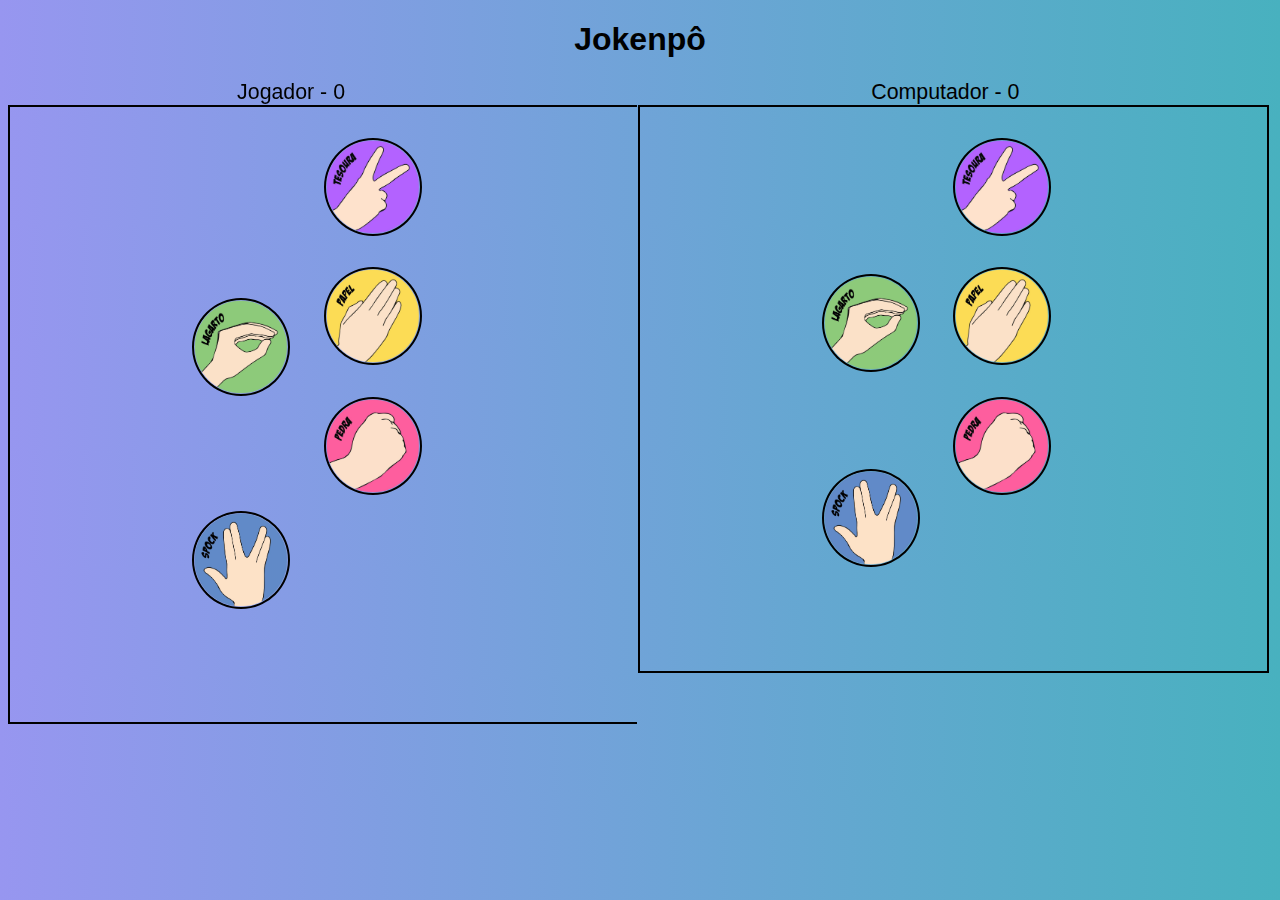
==== jogo-2.html @ 7a27e040 "Inicio da criação do modo jogador contra jogador" ====
<!DOCTYPE html>
<html lang="pt-BR">
<head>
    <meta charset="UTF-8">
    <meta http-equiv="X-UA-Compatible" content="IE=edge">
    <meta name="viewport" content="width=device-width, initial-scale=1.0">
    <link rel="stylesheet" href="jogo-2.css">
    <title>Document</title>
</head>
<body>
    <header>
        <a href="index.html"><h1 class="titulo">Jokenpô</h1></a>
        <label id="ponto-jogador">Jogador - 0</label>
        <label id="ponto-computador">Computador - 0</label>
    </header>
    <div id="res">
        <label id="resp"r>Voce ganhou</label>
        <p>Aperte enter para continuar</p>
    </div>
    <main>
        <div id="jogador-1">
            <img src="img/jokenpo.png" id="jokenpo1">
            <img src="img/tesoura.png" id="tesoura">
            <img src="img/papel.png" id="papel">
            <img src="img/pedra.png" id="pedra">
            <img src="img/lagarto.png" id="lagarto">
            <img src="img/spock.png" id="spock">
        </div>
        <div id="computador">
            <img src="img/jokenpo.png" id="jokenpo2">
            <img src="img/tesoura.png" id="tesoura2">
            <img src="img/papel.png" id="papel2">
            <img src="img/pedra.png" id="pedra2">
            <img src="img/lagarto.png" id="lagarto2">
            <img src="img/spock.png" id="spock2">
        </div>
    </main>
    <script src="jogo-2.js"></script>
</body>
</html>
---- jogo-2.css ----
body{
    background-image: linear-gradient(to right, #9796f0, #48b1bf);
    font-family: Optima, sans-serif;
}

.titulo{
    text-align: center;
}

#ponto-computador{
    margin-left: 68.3%;
    font-size: 16pt;
}

#ponto-jogador{
    margin-left: 17.9%;
    position: fixed;
    font-size: 16pt;
}

main{
    height: 500%;
    display: block;
}

#jogador-1{
    border-top: 2px solid black;
    border-bottom: 2px solid black;
    border-left: 2px solid black;
    width: 49%;
    height: 68.4%;
    display: inline-block;
    position: fixed;
}

#tesoura, #papel, #pedra, #tesoura2, #papel2, #pedra2{
    width: 15%;
    margin-left: 50%;
    display: block;
    z-index: 100;
    margin-top: 5%;
    border: solid black 2px;
    border-radius: 110%;
}

#lagarto, #lagarto2{
    position: absolute;
    bottom: 53%;
    margin-left: 29%;
    width: 15%;
    display: block;
    z-index: 100;
    margin-top: 5%;
    border: solid black 2px;
    border-radius: 110%;
}

#spock, #spock2{
    position: absolute;
    bottom: 18.5%;
    margin-left: 29%;
    width: 15%;
    z-index: 100;
    display: block;
    margin-top: 2%;
    border: solid black 2px;
    border-radius: 110%;
}

#tesoura:hover, #papel:hover, #pedra:hover, #lagarto:hover, #spock:hover, #tesoura2:hover, #papel2:hover, #pedra2:hover, #lagarto2:hover, #spock2:hover{
    border:solid red 3px; 
}

#computador{
    height: 51.3%;
    padding-bottom: 8.01%;
    width: 49%;
    display: block;
    position: fixed;
    border: 2px solid black;
    margin-left: 49.2%;
}

#jokenpo1, #jokenpo2{
    width: 25%;
    margin-left: 15%;
    display: block;
    margin-top: 5%;
    position: fixed;
    display: none;
}

#res{
    /*background-image: linear-gradient(to right, #4364F7, #A5FECB);*/
    background-color: #b4b4b6;
    border: 2px solid black;
    height: 15%;
    width: 98.2%;
    margin-top: 10%;
    position: absolute;
    opacity: 0%;
    z-index: 0;
}

#resp{
    font-size: 25pt;
    margin-left: 42.2%;
}

p{
    margin-top: 2%;
    text-align: center;
    font-size: 15pt;
}

a{
    text-decoration: none;
    color: black;
}
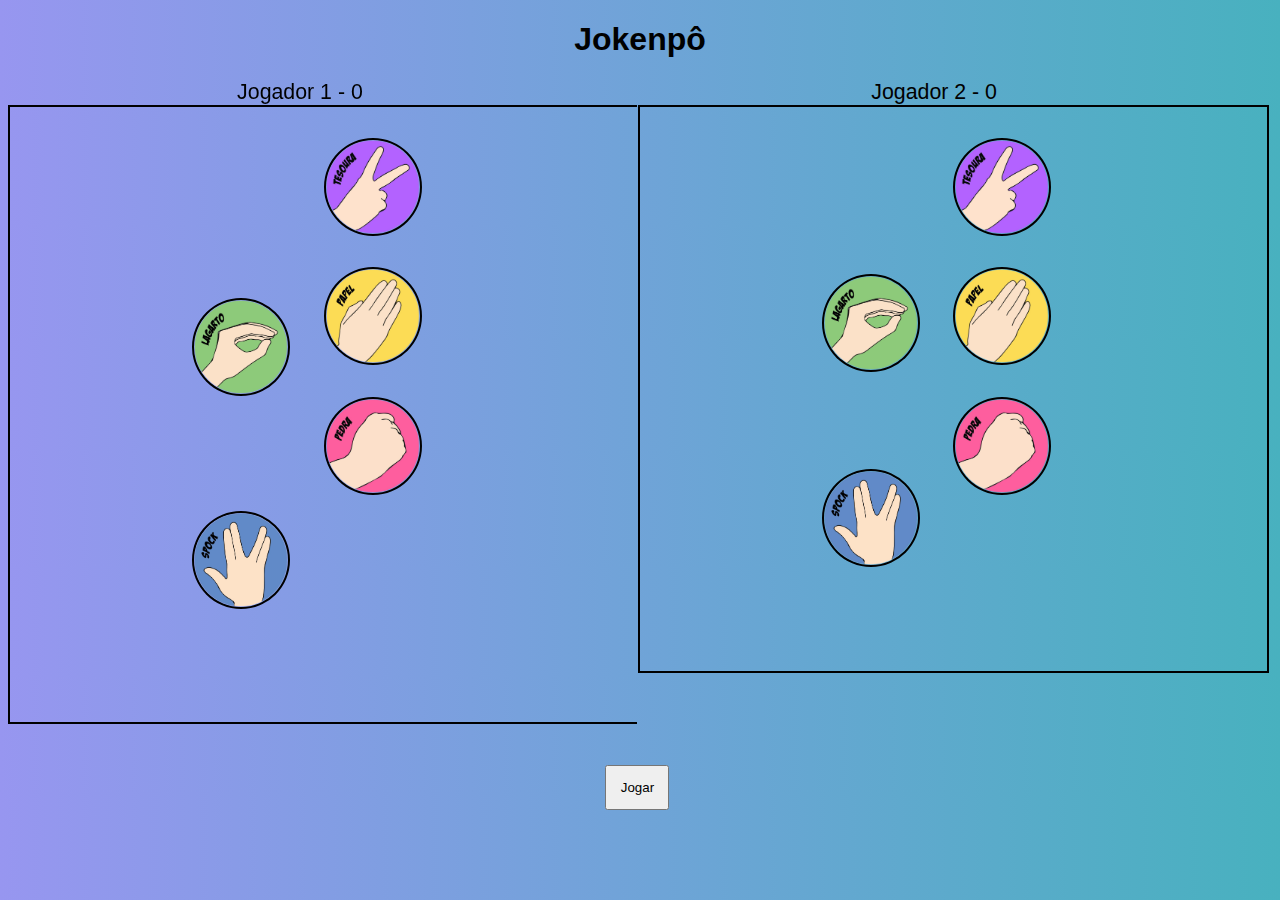
==== commit 84bc072d: "Adição completa do modo 2 jogadores" ====
--- a/jogo-2.html
+++ b/jogo-2.html
@@ -5,26 +5,27 @@
     <meta http-equiv="X-UA-Compatible" content="IE=edge">
     <meta name="viewport" content="width=device-width, initial-scale=1.0">
     <link rel="stylesheet" href="jogo-2.css">
-    <title>Document</title>
+    <link rel="shortcut icon" href="img/jokenpo.png" type="image/x-icon">
+    <title>Jokenp!</title>
 </head>
 <body>
     <header>
         <a href="index.html"><h1 class="titulo">Jokenpô</h1></a>
-        <label id="ponto-jogador">Jogador - 0</label>
-        <label id="ponto-computador">Computador - 0</label>
+        <label id="ponto-jogador">Jogador 1 - 0</label>
+        <label id="ponto-computador">Jogador 2 - 0</label>
     </header>
     <div id="res">
-        <label id="resp"r>Voce ganhou</label>
+        <label id="resp"r>Jogador - ganhou</label>
         <p>Aperte enter para continuar</p>
     </div>
     <main>
         <div id="jogador-1">
             <img src="img/jokenpo.png" id="jokenpo1">
-            <img src="img/tesoura.png" id="tesoura">
-            <img src="img/papel.png" id="papel">
-            <img src="img/pedra.png" id="pedra">
-            <img src="img/lagarto.png" id="lagarto">
-            <img src="img/spock.png" id="spock">
+            <img src="img/tesoura.png" id="tesoura1">
+            <img src="img/papel.png" id="papel1">
+            <img src="img/pedra.png" id="pedra1">
+            <img src="img/lagarto.png" id="lagarto1">
+            <img src="img/spock.png" id="spock1">
         </div>
         <div id="computador">
             <img src="img/jokenpo.png" id="jokenpo2">
@@ -34,6 +35,7 @@
             <img src="img/lagarto.png" id="lagarto2">
             <img src="img/spock.png" id="spock2">
         </div>
+        <input type="button" value="Jogar" id="btn">
     </main>
     <script src="jogo-2.js"></script>
 </body>
--- a/jogo-2.css
+++ b/jogo-2.css
@@ -33,7 +33,7 @@
     position: fixed;
 }
 
-#tesoura, #papel, #pedra, #tesoura2, #papel2, #pedra2{
+#tesoura1, #papel1, #pedra1, #tesoura2, #papel2, #pedra2{
     width: 15%;
     margin-left: 50%;
     display: block;
@@ -43,7 +43,7 @@
     border-radius: 110%;
 }
 
-#lagarto, #lagarto2{
+#lagarto1, #lagarto2{
     position: absolute;
     bottom: 53%;
     margin-left: 29%;
@@ -55,7 +55,7 @@
     border-radius: 110%;
 }
 
-#spock, #spock2{
+#spock1, #spock2{
     position: absolute;
     bottom: 18.5%;
     margin-left: 29%;
@@ -67,7 +67,7 @@
     border-radius: 110%;
 }
 
-#tesoura:hover, #papel:hover, #pedra:hover, #lagarto:hover, #spock:hover, #tesoura2:hover, #papel2:hover, #pedra2:hover, #lagarto2:hover, #spock2:hover{
+#tesoura1:hover, #papel1:hover, #pedra1:hover, #lagarto1:hover, #spock1:hover, #tesoura2:hover, #papel2:hover, #pedra2:hover, #lagarto2:hover, #spock2:hover{
     border:solid red 3px; 
 }
 
@@ -83,9 +83,9 @@
 
 #jokenpo1, #jokenpo2{
     width: 25%;
-    margin-left: 15%;
+    margin-left: 10%;
     display: block;
-    margin-top: 5%;
+    margin-top: 3%;
     position: fixed;
     display: none;
 }
@@ -104,7 +104,7 @@
 
 #resp{
     font-size: 25pt;
-    margin-left: 42.2%;
+    margin-left: 41.6%;
 }
 
 p{
@@ -116,4 +116,12 @@
 a{
     text-decoration: none;
     color: black;
+}
+
+#btn{
+    width: 5%;
+    height: 5%;
+    position: absolute;
+    left: 47.3%;
+    bottom: 10%;
 }